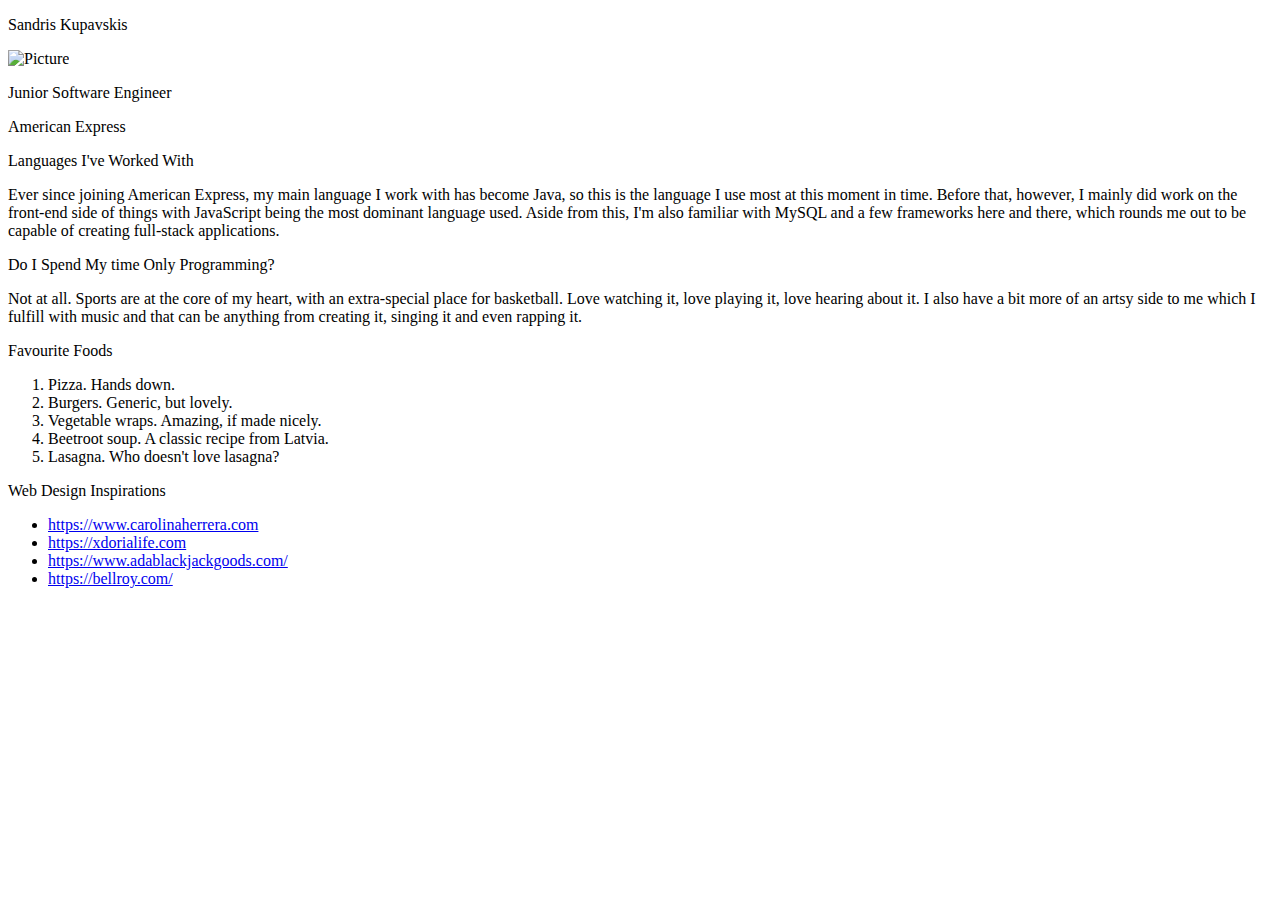
==== src/index.html @ f389f418 "minor changes" ====
<!DOCTYPE html>
<html lang="en">
<head>
    <meta charset="UTF-8">
    <title>Sandris's Website</title>
    <link type="text/css" rel="stylesheet" href="stylesheet.css">
    <link href="https://fonts.googleapis.com/css?family=Open+Sans&display=swap" rel="stylesheet">
</head>
<body>
    <div class="header">
        <p id="name">Sandris Kupavskis</p>
        <img src="small headshot.jpg" alt="Picture">
        <p id="title">Junior Software Engineer</p>
        <p id="company">American Express</p>
    </div>
    <div class="grid-container main">
        <div class="grid-item">
            <p class="sub-title">Languages I've Worked With</p>
            <p class="bulk-text">Ever since joining American Express, my main language I work with has become Java, so this is the language I use most at this moment in time.
             Before that, however, I mainly did work on the front-end side of things with JavaScript being the most dominant language used. Aside from this, I'm also familiar
                with MySQL and a few frameworks here and there, which rounds me out to be capable of creating full-stack applications.</p>
        </div>
        <div class="grid-item">
            <p class="sub-title">Do I Spend My time Only Programming?</p>
            <p class="bulk-text">Not at all. Sports are at the core of my heart, with an extra-special place for basketball. Love watching it, love playing it, love hearing about it.
            I also have a bit more of an artsy side to me which I fulfill with music and that can be anything from creating it, singing it and even rapping it.</p>
        </div>
        <div class="grid-item">
            <p class="sub-title">Favourite Foods</p>
            <ol id="fav-food-list">
                <li>Pizza. Hands down.</li>
                <li>Burgers. Generic, but lovely.</li>
                <li>Vegetable wraps. Amazing, if made nicely.</li>
                <li>Beetroot soup. A classic recipe from Latvia.</li>
                <li>Lasagna. Who doesn't love lasagna?</li>
            </ol>
        </div>
        <div class="grid-item">
            <p class="sub-title">Web Design Inspirations</p>
            <ul id="website-list">
                <li><a href="https://www.carolinaherrera.com/" target="_blank">https://www.carolinaherrera.com</a></li>
                <li><a href="https://xdorialife.com/" target="_blank">https://xdorialife.com</a></li>
                <li><a href="https://www.adablackjackgoods.com/" target="_blank">https://www.adablackjackgoods.com/</a></li>
                <li><a href="https://bellroy.com/" target="_blank">https://bellroy.com/</a></li>
            </ul>
        </div>
    </div>
</body>
</html>
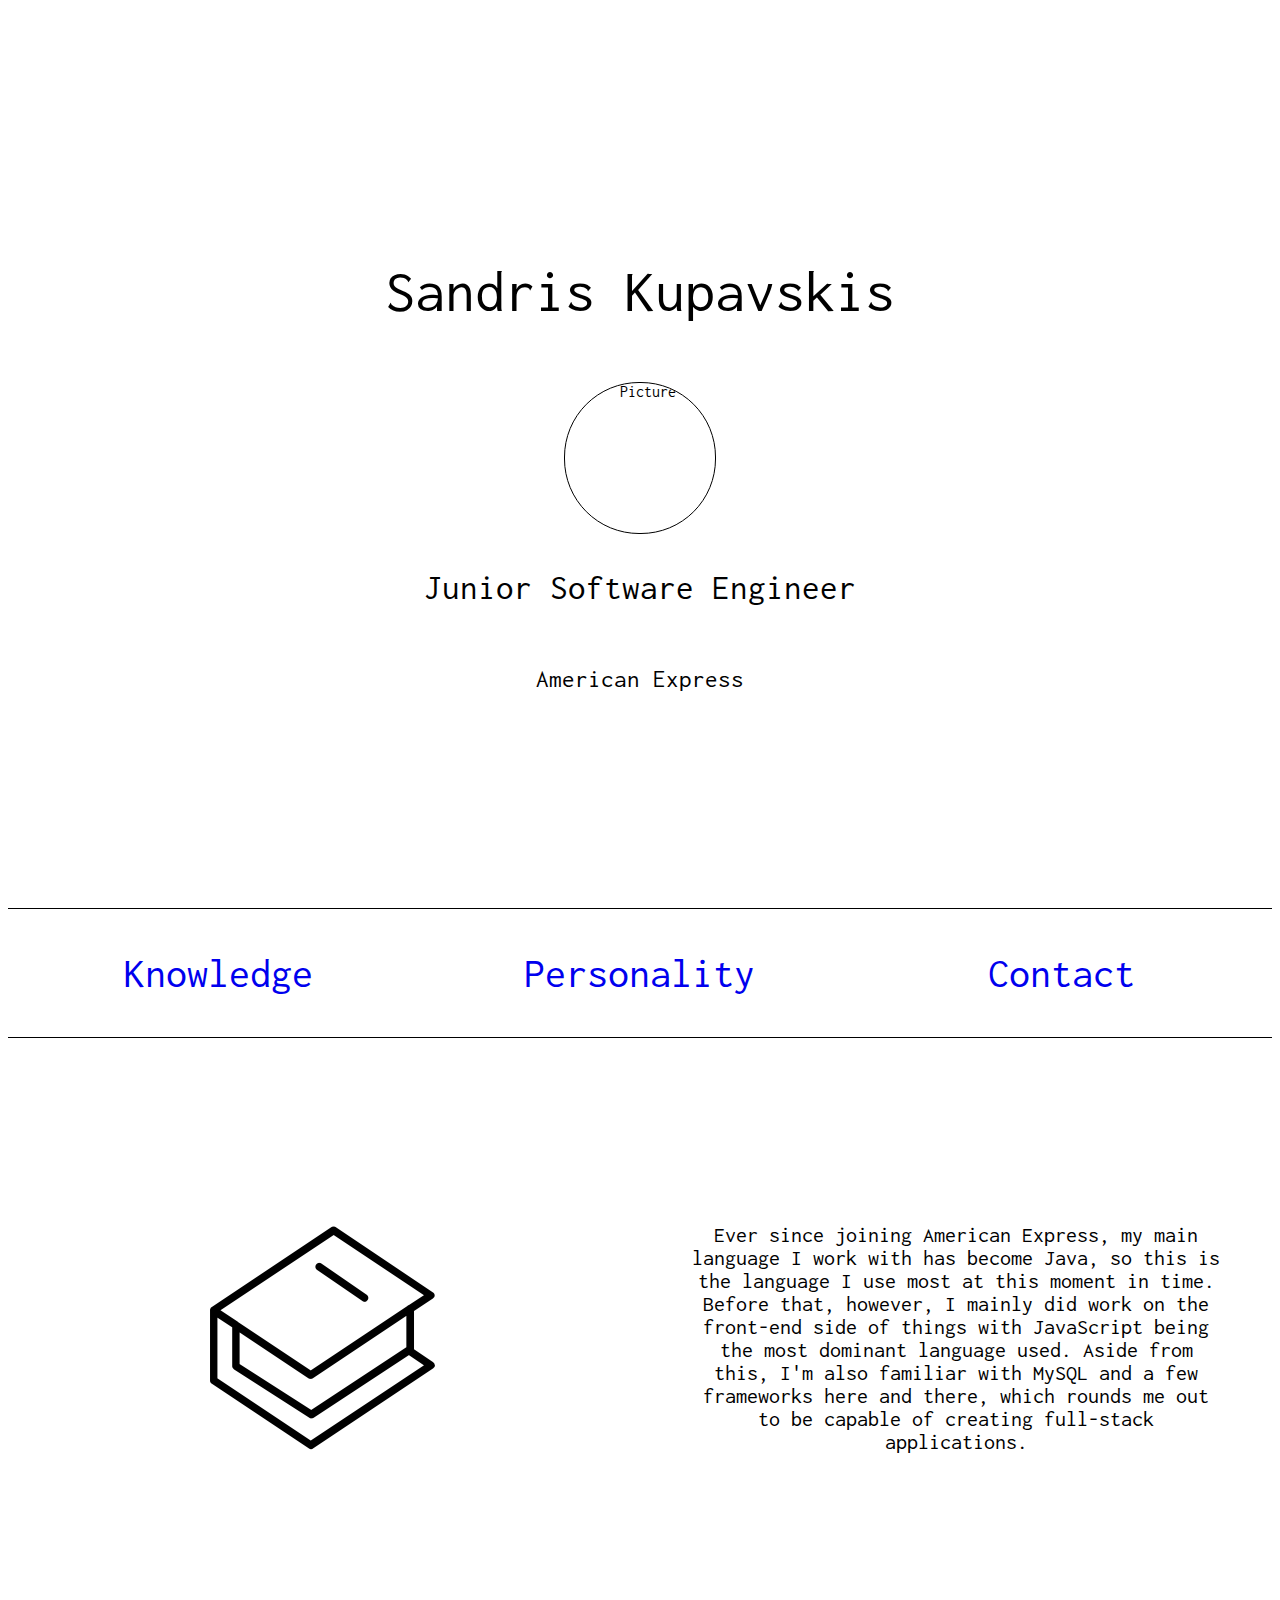
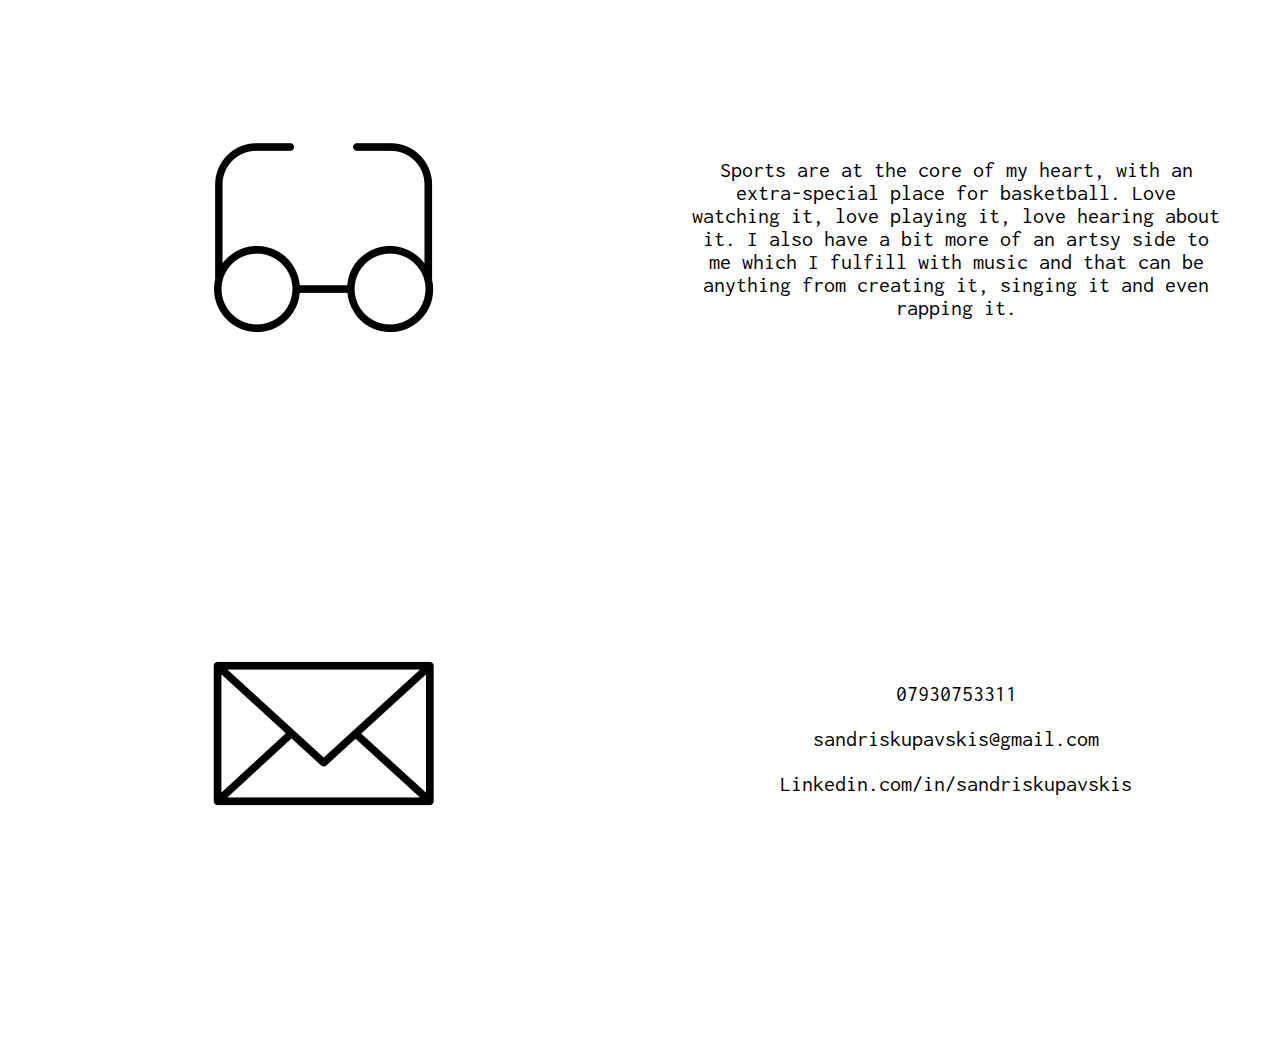
==== commit 8de97068: "fresh changes" ====
--- a/src/index.html
+++ b/src/index.html
@@ -1,10 +1,11 @@
 <!DOCTYPE html>
 <html lang="en">
 <head>
-    <meta charset="UTF-8">
+    <meta charset="UTF-8" name="viewport" content="width=device-width, initial-scale=1, minimum-scale=1">
     <title>Sandris's Website</title>
     <link type="text/css" rel="stylesheet" href="stylesheet.css">
     <link href="https://fonts.googleapis.com/css?family=Open+Sans&display=swap" rel="stylesheet">
+    <link href="https://fonts.googleapis.com/css?family=Inconsolata&display=swap" rel="stylesheet">
 </head>
 <body>
     <div class="header">
@@ -13,37 +14,42 @@
         <p id="title">Junior Software Engineer</p>
         <p id="company">American Express</p>
     </div>
-    <div class="grid-container main">
+    <div class="grid-container menu">
         <div class="grid-item">
-            <p class="sub-title">Languages I've Worked With</p>
-            <p class="bulk-text">Ever since joining American Express, my main language I work with has become Java, so this is the language I use most at this moment in time.
-             Before that, however, I mainly did work on the front-end side of things with JavaScript being the most dominant language used. Aside from this, I'm also familiar
+            <a href="#top"><p>Knowledge</p></a>
+        </div>
+        <div class="grid-item">
+            <a href="#personality"><p>Personality</p></a>
+        </div>
+        <div class="grid-item">
+            <a href="#contact"><p>Contact</p></a>
+        </div>
+    </div>
+    <div class="grid-container main" id="top">
+        <div class="grid-item left" id="knowledge">
+            <img src="icons/knowledge.png" alt="image of a book">
+        </div>
+        <div class="grid-item right">
+            <p>Ever since joining American Express, my main language I work with has become Java, so this is the language I use most at this moment in time.
+                Before that, however, I mainly did work on the front-end side of things with JavaScript being the most dominant language used. Aside from this, I'm also familiar
                 with MySQL and a few frameworks here and there, which rounds me out to be capable of creating full-stack applications.</p>
         </div>
-        <div class="grid-item">
-            <p class="sub-title">Do I Spend My time Only Programming?</p>
-            <p class="bulk-text">Not at all. Sports are at the core of my heart, with an extra-special place for basketball. Love watching it, love playing it, love hearing about it.
-            I also have a bit more of an artsy side to me which I fulfill with music and that can be anything from creating it, singing it and even rapping it.</p>
+        <div class="grid-item left" id="personality">
+            <img src="icons/personality.png" alt="image of glasses">
         </div>
-        <div class="grid-item">
-            <p class="sub-title">Favourite Foods</p>
-            <ol id="fav-food-list">
-                <li>Pizza. Hands down.</li>
-                <li>Burgers. Generic, but lovely.</li>
-                <li>Vegetable wraps. Amazing, if made nicely.</li>
-                <li>Beetroot soup. A classic recipe from Latvia.</li>
-                <li>Lasagna. Who doesn't love lasagna?</li>
-            </ol>
+        <div class="grid-item right">
+            <p>Sports are at the core of my heart, with an extra-special place for basketball. Love watching it, love playing it, love hearing about it.
+                I also have a bit more of an artsy side to me which I fulfill with music and that can be anything from creating it, singing it and even rapping it.</p>
         </div>
-        <div class="grid-item">
-            <p class="sub-title">Web Design Inspirations</p>
-            <ul id="website-list">
-                <li><a href="https://www.carolinaherrera.com/" target="_blank">https://www.carolinaherrera.com</a></li>
-                <li><a href="https://xdorialife.com/" target="_blank">https://xdorialife.com</a></li>
-                <li><a href="https://www.adablackjackgoods.com/" target="_blank">https://www.adablackjackgoods.com/</a></li>
-                <li><a href="https://bellroy.com/" target="_blank">https://bellroy.com/</a></li>
-            </ul>
+        <div class="grid-item left" id="contact">
+            <img src="icons/contact.png" alt="image of a letter">
         </div>
+        <div class="grid-item right">
+            <p>07930753311</p>
+            <p>sandriskupavskis@gmail.com</p>
+            <p>Linkedin.com/in/sandriskupavskis</p>
+        </div>
+    </div>
     </div>
 </body>
 </html>--- a/src/stylesheet.css
+++ b/src/stylesheet.css
@@ -0,0 +1,168 @@
+body {
+    font-family: "Inconsolata", 'Open Sans', sans-serif;
+    background: linear-gradient(to top, white, transparent 250%);
+}
+
+.menu {
+    display: grid;
+    grid-template-columns: 1fr 1fr 1fr;
+}
+
+.menu .grid-item {
+    font-size: 42px;
+    border-top: 1px black solid;
+    border-bottom: 1px black solid;
+}
+
+.menu .grid-item a {
+    text-decoration: none;
+}
+
+body .menu .grid-item a:hover {
+
+}
+
+body .menu .grid-item a:visited {
+    text-decoration: none;
+    color: black;
+}
+
+.main .right {
+    padding-right: 50px;
+    padding-left: 50px
+}
+
+.main {
+    display: grid;
+    grid-template-columns: 1fr 1fr;
+    margin-top: 50px;
+    padding-bottom: 50px;
+    justify-items: center;
+    align-items: center;
+    grid-template-rows: 500px 500px 500px;
+}
+
+.grid-item {
+    text-align: center;
+    color: black;
+    font-size: 22px;
+}
+
+.header {
+    display: flex;
+    flex-direction: column;
+    justify-content: center;
+    align-items: center;
+    text-align: center;
+    min-height: 100vh;
+    color: black;
+}
+
+#name {
+    font-size: 60px;
+}
+
+.header img {
+    width: 150px;
+    height: 150px;
+    border-radius: 75px;
+    border: 1px black solid;
+}
+
+#title {
+    font-size: 35px;
+}
+
+#company {
+    font-size: 25px;
+}
+
+#website-list {
+    list-style-type: none;
+    margin: 0;
+    padding: 0;
+}
+
+#website-list a {
+    color: black;
+}
+
+#website-list a:visited {
+    color: black;
+}
+
+#fav-food-list {
+    list-style-position: inside;
+    margin: 0;
+    padding: 0;
+}
+
+.bulk-text {
+    max-width: 500px;
+    margin: auto;
+    width: auto;
+}
+
+.sub-title {
+    font-size: 24px;
+}
+
+.main .grid-item {
+}
+
+@media (max-width: 900px) {
+    body .main {
+        grid-template-columns: 1fr;
+        grid-template-rows: max-content;
+        justify-content: center;
+    }
+
+    body .menu {
+        grid-template-columns: 1fr;
+        border-top: 1px solid black;
+    }
+
+    .menu .grid-item {
+        font-size: 42px;
+        border-top: none;
+        border-bottom: 1px black solid;
+    }
+
+    #name {
+        padding-left: 20px;
+        padding-right: 20px;
+    }
+
+    #title {
+        padding-left: 20px;
+        padding-right: 20px;
+    }
+
+}
+
+@media (max-width: 364px) {
+    body .main .grid-item {
+        font-size: 16px;
+    }
+}
+
+@media (min-width: 365px) and (max-width: 900px) {
+    body .main .grid-item {
+        font-size: 19px;
+    }
+}
+
+@media (max-width: 425px) {
+    #name {
+        font-size: 42px;
+    }
+
+    #title {
+        font-size: 25px;
+    }
+
+    #company {
+        font-size: 18px;
+    }
+}
+
